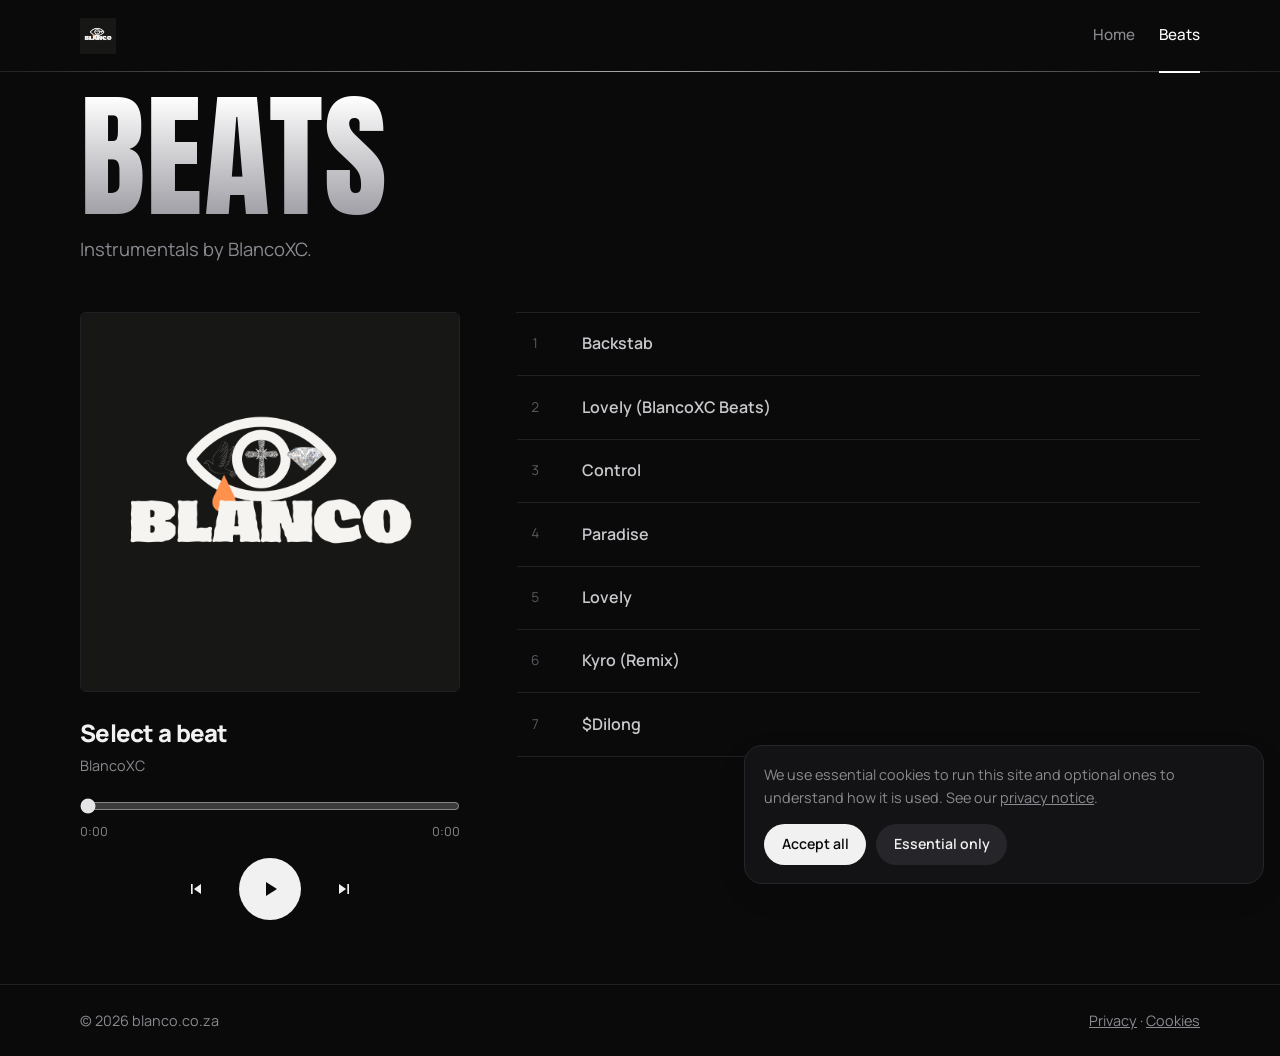
==== beats.html @ ca78fe39 "Add files via upload" ====
<!DOCTYPE html>
<html lang="en">
<head>
<meta charset="utf-8">
<meta name="viewport" content="width=device-width, initial-scale=1, viewport-fit=cover">
<title>Beats | blanco</title>
<meta name="description" content="Original beats by blanco.">
<meta name="theme-color" content="#0a0a0b">
<meta property="og:title" content="Beats | blanco"><meta property="og:description" content="Original beats by blanco."><meta property="og:image" content="/_images/blanco.jpg"><meta property="og:type" content="website">
<link rel="icon" type="image/png" href="/_images/BlancoLogo.png"><link rel="apple-touch-icon" href="/_images/BlancoLogo.png">
<link rel="preconnect" href="https://fonts.googleapis.com"><link rel="preconnect" href="https://fonts.gstatic.com" crossorigin>
<link href="https://fonts.googleapis.com/css2?family=Anton&family=Manrope:wght@400;500;600;700;800&display=swap" rel="stylesheet">
<link rel="stylesheet" href="style.css">
</head>
<body class="beats">
<a class="skip" href="#main">Skip to content</a>
<header><div class="wrap"><a class="logo" href="index.html" aria-label="blanco home"><img src="/_images/BlancoLogo.png" alt="blanco" height="36"></a>
<nav aria-label="Main"><a href="index.html">Home</a><a href="beats.html" aria-current="page">Beats</a></nav></div></header>
<main id="main"><div class="wrap"><h1>Beats</h1><p class="lead">Instrumentals by BlancoXC.</p>
<div class="beats-layout">
<section class="player" aria-label="Player"><div class="art"><img src="/_images/BlancoLogo.png" alt="blanco logo"></div><h2 class="np" id="np">Select a beat</h2><p class="by">BlancoXC</p>
<input class="seek" id="seek" type="range" min="0" max="100" value="0" step="0.1" aria-label="Seek">
<div class="times"><span id="cur">0:00</span><span id="dur">0:00</span></div>
<div class="ctrls"><button id="prev" aria-label="Previous"><svg viewBox="0 0 24 24"><path d="M6 6h2v12H6zM9.5 12 18 6v12z"/></svg></button>
<button class="main" id="play" aria-label="Play"><svg id="ico" viewBox="0 0 24 24"><path d="M8 5v14l11-7z"/></svg></button>
<button id="next" aria-label="Next"><svg viewBox="0 0 24 24"><path d="M16 6h2v12h-2zM6 18V6l8.5 6z"/></svg></button></div>
<audio id="audio" preload="none"></audio></section>
<ol class="list" id="list" aria-label="Tracks"></ol></div>
<script>
(function(){
var T=[["Backstab","Backstab-BlancoXC.mp3"],["Lovely (BlancoXC Beats)","Lovely_-_BlancoXCBeats.mp3"],["Control","Control - BlancoXC.mp3"],["Paradise","Paradise.mp3"],["Lovely","Lovely.mp3"],["Kyro (Remix)","Kyro(Remix) - BlancoXCBeats.mp3"],["$Dilong","$Dilong.mp3"]],
a=document.getElementById("audio"),L=document.getElementById("list"),i=-1,$=function(x){return document.getElementById(x)},
P="M8 5v14l11-7z",Z="M6 5h4v14H6zm8 0h4v14h-4z";
function f(t){t=isFinite(t)?t:0;return Math.floor(t/60)+":"+("0"+Math.floor(t%60)).slice(-2)}
T.forEach(function(t,k){var li=document.createElement("li"),b=document.createElement("button");
b.innerHTML='<span class="n">'+(k+1)+'</span><span class="t"></span><span class="s"></span>';
b.children[1].textContent=t[0];b.onclick=function(){k===i?tog():load(k,true)};li.appendChild(b);L.appendChild(li)});
function mark(){L.querySelectorAll("button").forEach(function(b,k){b.classList.toggle("on",k===i);b.children[2].textContent=k===i?(a.paused?"Paused":"Playing"):""})}
function load(k,go){i=(k+T.length)%T.length;a.src="/_audio/"+encodeURIComponent(T[i][1]).replace(/%2F/g,"/");$("np").textContent=T[i][0];if(go)a.play();mark()}
function tog(){if(i<0)return load(0,true);a.paused?a.play():a.pause()}
$("play").onclick=tog;$("next").onclick=function(){load(i+1,true)};$("prev").onclick=function(){a.currentTime>3?a.currentTime=0:load(i<0?0:i-1,true)};
a.onplay=a.onpause=function(){$("ico").firstElementChild.setAttribute("d",a.paused?P:Z);$("play").setAttribute("aria-label",a.paused?"Play":"Pause");mark()};
a.onended=function(){load(i+1,true)};
a.ontimeupdate=function(){$("cur").textContent=f(a.currentTime);if(a.duration)$("seek").value=a.currentTime/a.duration*100};
a.onloadedmetadata=function(){$("dur").textContent=f(a.duration)};
$("seek").oninput=function(){if(a.duration)a.currentTime=this.value/100*a.duration};
})();
</script>
</div></main>
<footer><div class="wrap"><span>&copy; 2026 blanco.co.za</span><span><button data-privacy>Privacy</button> &middot; <button id="manage">Cookies</button></span></div></footer>
<div class="cookie" id="cookie" role="dialog" aria-label="Cookie consent"><p>We use essential cookies to run this site and optional ones to understand how it is used. See our <button data-privacy style="all:unset;cursor:pointer;text-decoration:underline">privacy notice</button>.</p><div class="row"><button class="btn" id="accept">Accept all</button><button class="btn ghost" id="decline">Essential only</button></div></div>
<dialog id="privacy"><h2>Privacy &amp; cookies</h2><p>blanco.co.za stores a small cookie preference in your browser so we remember your choice. Essential cookies keep the site working. Optional cookies, if you accept them, help us measure visits anonymously.</p><p>We do not sell your personal information. You can change your choice at any time using the Cookies link in the footer. This notice is written with South Africa&rsquo;s POPIA in mind; contact us to access or delete any data we hold about you.</p><button class="btn" id="close">Close</button></dialog>
<script src="script.js"></script>
</body>
</html>
---- style.css ----
:root{--bg:#fbfbf9;--ink:#161616;--mute:#6b6b66;--line:#e8e8e3;--cream:#f8f2e2;--cream-line:#eadfc2;--wa:#25a05a;--wa-soft:#e3f4e8;--r:20px;--f:"Manrope",system-ui,-apple-system,"Segoe UI",Roboto,Helvetica,Arial,sans-serif}
@media(prefers-color-scheme:dark){:root:not([data-force]){--bg:#fbfbf9}}
*{box-sizing:border-box;margin:0}
html{scroll-behavior:smooth;-webkit-text-size-adjust:100%}
body{font-family:var(--f);background:var(--bg);color:var(--ink);line-height:1.6;min-height:100vh;display:flex;flex-direction:column;padding-top:env(safe-area-inset-top,0)}
img{max-width:100%;display:block}
a{color:inherit}
:focus-visible{outline:2px solid var(--ink);outline-offset:3px;border-radius:6px}
.skip{position:absolute;left:-999px;top:8px;background:var(--ink);color:#fff;padding:8px 14px;border-radius:8px;z-index:100}
.skip:focus{left:8px}
.wrap{width:min(1120px,100% - 2.5rem);margin-inline:auto}
header{padding:1.4rem 0}
header .wrap{display:flex;justify-content:space-between;align-items:center;gap:1rem}
.logo{font-weight:800;font-size:1.35rem;letter-spacing:-.04em;text-decoration:none}
nav{display:flex;gap:1.5rem}
nav a{text-decoration:none;color:var(--mute);font-size:.95rem;font-weight:500;transition:color .2s}
nav a:hover,nav a[aria-current]{color:var(--ink)}
main{flex:1;padding:1rem 0 4rem}
.grid{display:grid;grid-template-columns:minmax(0,1.6fr) minmax(0,1fr);gap:2.5rem;align-items:start}
h1{font-size:clamp(2.6rem,7vw,5.2rem);line-height:1;letter-spacing:-.05em;font-weight:800}
.lead{color:var(--mute);font-size:clamp(1rem,2vw,1.15rem);max-width:46ch;margin:1.2rem 0 2rem}
.hero-img{width:100%;aspect-ratio:4/3;object-fit:cover;border-radius:var(--r);background:#ececE6;border:1px solid var(--line)}
.btn{display:inline-block;padding:.85rem 1.5rem;border-radius:999px;background:var(--ink);color:#fff;text-decoration:none;font-weight:600;font-size:.95rem;transition:transform .2s}
.btn:hover{transform:translateY(-2px)}
.wa{background:var(--cream);border:1px solid var(--cream-line);border-radius:var(--r);padding:1rem;position:sticky;top:1.5rem}
.wa img{width:100%;aspect-ratio:1;object-fit:cover;border-radius:14px;background:#ece4cf}
.wa h2{font-size:1.25rem;letter-spacing:-.02em;margin:1rem .4rem .2rem}
.wa p{color:var(--mute);font-size:.92rem;margin:0 .4rem 1rem}
.wa-btn{display:flex;align-items:center;justify-content:center;gap:.6rem;padding:.9rem 1rem;border-radius:14px;text-decoration:none;font-weight:700;color:#14532d;background:linear-gradient(135deg,#fff 0%,var(--wa-soft) 100%);border:1px solid #cfe8d6;transition:box-shadow .25s,transform .2s}
.wa-btn:hover{box-shadow:0 4px 14px rgba(37,160,90,.15);transform:translateY(-1px)}
.wa-btn svg{width:20px;height:20px;fill:var(--wa)}
/* beats */
.chrome{border-radius:24px;padding:1.2rem;color:#1a1d21;background:linear-gradient(135deg,#f4f6f8 0%,#c3c9d0 22%,#f8fafb 40%,#9aa2ab 62%,#e7eaee 80%,#b3bac2 100%);border:1px solid #fff;box-shadow:inset 0 1px 0 #fff,0 12px 30px rgba(30,40,50,.12)}
.chrome img{width:100%;aspect-ratio:1;object-fit:cover;border-radius:16px;background:#aeb5bd}
.chrome h2{font-size:1.5rem;letter-spacing:-.03em;margin:1.1rem 0 .2rem}
.chrome p{color:#3c434b;font-size:.95rem}
.beats-grid{display:grid;grid-template-columns:repeat(auto-fit,minmax(min(100%,300px),1fr));gap:1.5rem;margin-top:2.5rem}
.tag{display:inline-block;margin-top:.9rem;padding:.35rem .9rem;border-radius:999px;background:rgba(255,255,255,.7);border:1px solid rgba(255,255,255,.9);font-size:.85rem;font-weight:600}
footer{border-top:1px solid var(--line);padding:1.5rem 0 calc(1.5rem + env(safe-area-inset-bottom,0));color:var(--mute);font-size:.9rem}
footer .wrap{display:flex;justify-content:space-between;flex-wrap:wrap;gap:.6rem}
footer button{all:unset;cursor:pointer;text-decoration:underline}
footer button:focus-visible{outline:2px solid var(--ink)}
/* cookies + privacy */
.cookie{position:fixed;left:1rem;right:1rem;bottom:calc(1rem + env(safe-area-inset-bottom,0));max-width:520px;margin-inline:auto 0;background:#fff;border:1px solid var(--line);border-radius:18px;padding:1.1rem 1.2rem;box-shadow:0 10px 30px rgba(0,0,0,.08);z-index:50;display:none}
.cookie.show{display:block}
.cookie p{font-size:.9rem;color:var(--mute);margin-bottom:.9rem}
.cookie .row{display:flex;gap:.6rem;flex-wrap:wrap}
.cookie .btn{border:0;cursor:pointer;font:inherit;font-weight:600;font-size:.88rem;padding:.6rem 1.1rem}
.cookie .ghost{background:#f1f1ed;color:var(--ink)}
dialog{border:1px solid var(--line);border-radius:var(--r);padding:1.6rem;max-width:min(520px,calc(100% - 2rem));color:var(--ink)}
dialog::backdrop{background:rgba(0,0,0,.3)}
dialog h2{margin-bottom:.6rem;letter-spacing:-.02em}
dialog p{color:var(--mute);font-size:.92rem;margin-bottom:.8rem}
dialog .btn{border:0;cursor:pointer;font:inherit;font-weight:600}
@media(max-width:820px){.grid{grid-template-columns:1fr}.wa{position:static}.cookie{margin-inline:auto}}
@media(max-width:480px){nav{gap:1rem}footer .wrap{flex-direction:column}}
@media(prefers-reduced-motion:reduce){*{transition:none!important;scroll-behavior:auto!important}}
@media(prefers-reduced-motion:reduce){.hero-img{display:block}}


/* ---- beats: dark trap ---- */
.beats{--bg:#0a0a0b;--ink:#f1f1f2;--mute:#8a8a90;--line:#212125;--logo-filter:none;background:var(--bg);color:var(--ink)}
.beats nav a{color:var(--mute)}.beats nav a:hover,.beats nav a[aria-current]{color:#fff}
.beats .logo img{filter:var(--logo-filter)}
.beats :focus-visible{outline-color:#fff}
.beats .skip{background:#fff;color:#000}
.beats footer{border-color:var(--line)}
.beats .cookie,.beats dialog{background:#131315;border-color:#26262a;color:var(--ink)}
.beats .cookie p,.beats dialog p{color:var(--mute)}
.beats .btn{background:#f1f1f2;color:#0a0a0b}
.beats .btn.ghost{background:#26262a;color:#f1f1f2}
.beats h1{font-family:"Anton","Impact","Arial Narrow",sans-serif;font-weight:400;letter-spacing:.01em;text-transform:uppercase;font-size:clamp(3.4rem,13vw,8.5rem);line-height:.9;background:linear-gradient(180deg,#fff 0%,#9c9ca3 100%);-webkit-background-clip:text;background-clip:text;color:transparent}
.beats .lead{color:var(--mute);margin:1rem 0 0}
.beats-layout{display:grid;grid-template-columns:minmax(0,380px) minmax(0,1fr);gap:3.5rem;margin-top:3rem;align-items:start}
.player{position:sticky;top:1.5rem}
.art{aspect-ratio:1;border-radius:6px;display:grid;place-items:center;padding:18%;background:radial-gradient(circle at 50% 35%,#1c1c20 0%,#0e0e10 70%);border:1px solid var(--line)}
.art img{width:100%;height:100%;object-fit:contain;filter:var(--logo-filter)}
.np{font-size:1.5rem;font-weight:800;letter-spacing:-.03em;margin:1.4rem 0 .1rem}
.by{color:var(--mute);font-size:.9rem}
.seek{width:100%;margin:1.3rem 0 .3rem;accent-color:#e5e5e7;cursor:pointer}
.times{display:flex;justify-content:space-between;font-size:.78rem;color:var(--mute);font-variant-numeric:tabular-nums}
.ctrls{display:flex;justify-content:center;align-items:center;gap:1.3rem;margin-top:1rem}
.ctrls button{all:unset;cursor:pointer;display:grid;place-items:center;width:44px;height:44px;border-radius:50%;transition:background .2s}
.ctrls button:hover{background:#1a1a1d}
.ctrls button:focus-visible{outline:2px solid #fff;outline-offset:2px}
.ctrls .main{width:62px;height:62px;background:#f1f1f2}
.ctrls .main:hover{background:#fff}
.ctrls svg{width:20px;height:20px;fill:#f1f1f2}
.ctrls .main svg{fill:#0a0a0b;width:24px;height:24px}
.list{list-style:none;padding:0;border-top:1px solid var(--line)}
.list button{all:unset;box-sizing:border-box;width:100%;cursor:pointer;display:grid;grid-template-columns:2.2rem 1fr auto;align-items:center;gap:1rem;padding:1.15rem .8rem;border-bottom:1px solid var(--line);border-left:2px solid transparent;transition:background .2s}
.list button:hover{background:#111113}
.list button:focus-visible{outline:2px solid #fff;outline-offset:-2px}
.list .n{color:#5a5a60;font-size:.85rem;font-variant-numeric:tabular-nums}
.list .t{font-weight:600;color:#c9c9cd}
.list .s{font-size:.78rem;color:#b3202a;font-weight:600}
.list .on{border-left-color:#b3202a;background:#111113}
.list .on .t,.list .on .n{color:#fff}
@media(max-width:820px){.beats-layout{grid-template-columns:1fr;gap:2rem}.player{position:static}.art{max-width:420px;margin-inline:auto}}
.logo{display:inline-flex;align-items:center}.logo img{height:36px;width:auto;max-width:160px;object-fit:contain}@media(max-width:480px){.logo img{height:30px}}
/* navbar line + active marker */
header{position:relative;border-bottom:1px solid var(--line);padding:1.1rem 0;margin-bottom:.5rem}
header::after{content:"";position:absolute;left:0;right:0;bottom:-1px;height:1px;background:linear-gradient(90deg,transparent,#161616 50%,transparent);opacity:.45}
nav a{position:relative;padding:.3rem 0}
nav a[aria-current]::after{content:"";position:absolute;left:0;right:0;bottom:-1.25rem;height:2px;background:var(--ink)}
.beats header::after{background:linear-gradient(90deg,transparent,#c9c9cf 50%,transparent);opacity:.8}
.beats nav a[aria-current]::after{background:#fff}
/* logo fills the whole card */
.art{padding:0;overflow:hidden;background:#0e0e10}
.art img{width:100%;height:100%;object-fit:cover;display:block}
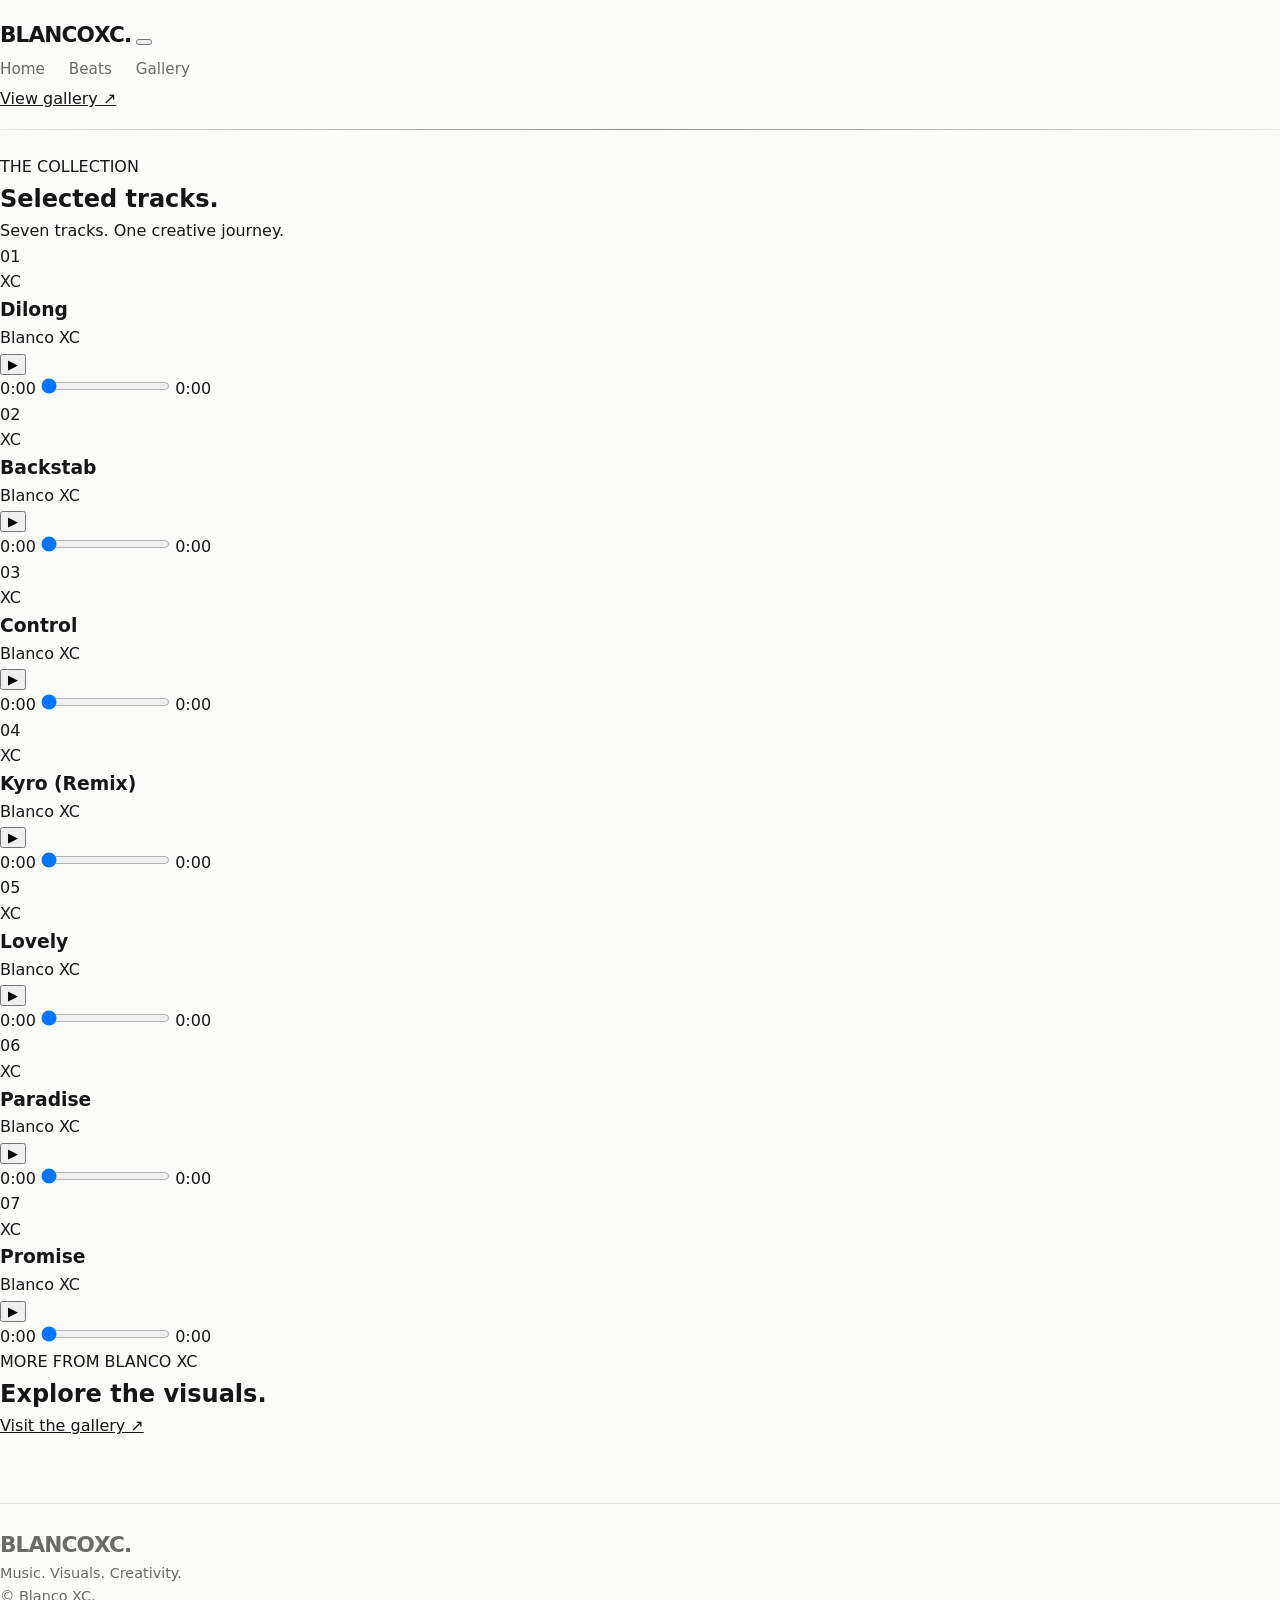
==== commit d7395025: "Update beats.html" ====
--- a/beats.html
+++ b/beats.html
@@ -1,55 +1,290 @@
+
 <!DOCTYPE html>
 <html lang="en">
 <head>
-<meta charset="utf-8">
-<meta name="viewport" content="width=device-width, initial-scale=1, viewport-fit=cover">
-<title>Beats | blanco</title>
-<meta name="description" content="Original beats by blanco.">
-<meta name="theme-color" content="#0a0a0b">
-<meta property="og:title" content="Beats | blanco"><meta property="og:description" content="Original beats by blanco."><meta property="og:image" content="/_images/blanco.jpg"><meta property="og:type" content="website">
-<link rel="icon" type="image/png" href="/_images/BlancoLogo.png"><link rel="apple-touch-icon" href="/_images/BlancoLogo.png">
-<link rel="preconnect" href="https://fonts.googleapis.com"><link rel="preconnect" href="https://fonts.gstatic.com" crossorigin>
-<link href="https://fonts.googleapis.com/css2?family=Anton&family=Manrope:wght@400;500;600;700;800&display=swap" rel="stylesheet">
-<link rel="stylesheet" href="style.css">
+    <meta charset="UTF-8">
+    <meta name="viewport" content="width=device-width, initial-scale=1.0">
+    <meta name="description" content="Explore the music collection by Blanco XC.">
+    <title>Beats | Blanco XC</title>
+    <link rel="stylesheet" href="style.css">
+    <link rel="icon" type="image/png" href="_images/blancologo.png">
 </head>
-<body class="beats">
-<a class="skip" href="#main">Skip to content</a>
-<header><div class="wrap"><a class="logo" href="index.html" aria-label="blanco home"><img src="/_images/BlancoLogo.png" alt="blanco" height="36"></a>
-<nav aria-label="Main"><a href="index.html">Home</a><a href="beats.html" aria-current="page">Beats</a></nav></div></header>
-<main id="main"><div class="wrap"><h1>Beats</h1><p class="lead">Instrumentals by BlancoXC.</p>
-<div class="beats-layout">
-<section class="player" aria-label="Player"><div class="art"><img src="/_images/BlancoLogo.png" alt="blanco logo"></div><h2 class="np" id="np">Select a beat</h2><p class="by">BlancoXC</p>
-<input class="seek" id="seek" type="range" min="0" max="100" value="0" step="0.1" aria-label="Seek">
-<div class="times"><span id="cur">0:00</span><span id="dur">0:00</span></div>
-<div class="ctrls"><button id="prev" aria-label="Previous"><svg viewBox="0 0 24 24"><path d="M6 6h2v12H6zM9.5 12 18 6v12z"/></svg></button>
-<button class="main" id="play" aria-label="Play"><svg id="ico" viewBox="0 0 24 24"><path d="M8 5v14l11-7z"/></svg></button>
-<button id="next" aria-label="Next"><svg viewBox="0 0 24 24"><path d="M16 6h2v12h-2zM6 18V6l8.5 6z"/></svg></button></div>
-<audio id="audio" preload="none"></audio></section>
-<ol class="list" id="list" aria-label="Tracks"></ol></div>
-<script>
-(function(){
-var T=[["Backstab","Backstab-BlancoXC.mp3"],["Lovely (BlancoXC Beats)","Lovely_-_BlancoXCBeats.mp3"],["Control","Control - BlancoXC.mp3"],["Paradise","Paradise.mp3"],["Lovely","Lovely.mp3"],["Kyro (Remix)","Kyro(Remix) - BlancoXCBeats.mp3"],["$Dilong","$Dilong.mp3"]],
-a=document.getElementById("audio"),L=document.getElementById("list"),i=-1,$=function(x){return document.getElementById(x)},
-P="M8 5v14l11-7z",Z="M6 5h4v14H6zm8 0h4v14h-4z";
-function f(t){t=isFinite(t)?t:0;return Math.floor(t/60)+":"+("0"+Math.floor(t%60)).slice(-2)}
-T.forEach(function(t,k){var li=document.createElement("li"),b=document.createElement("button");
-b.innerHTML='<span class="n">'+(k+1)+'</span><span class="t"></span><span class="s"></span>';
-b.children[1].textContent=t[0];b.onclick=function(){k===i?tog():load(k,true)};li.appendChild(b);L.appendChild(li)});
-function mark(){L.querySelectorAll("button").forEach(function(b,k){b.classList.toggle("on",k===i);b.children[2].textContent=k===i?(a.paused?"Paused":"Playing"):""})}
-function load(k,go){i=(k+T.length)%T.length;a.src="/_audio/"+encodeURIComponent(T[i][1]).replace(/%2F/g,"/");$("np").textContent=T[i][0];if(go)a.play();mark()}
-function tog(){if(i<0)return load(0,true);a.paused?a.play():a.pause()}
-$("play").onclick=tog;$("next").onclick=function(){load(i+1,true)};$("prev").onclick=function(){a.currentTime>3?a.currentTime=0:load(i<0?0:i-1,true)};
-a.onplay=a.onpause=function(){$("ico").firstElementChild.setAttribute("d",a.paused?P:Z);$("play").setAttribute("aria-label",a.paused?"Play":"Pause");mark()};
-a.onended=function(){load(i+1,true)};
-a.ontimeupdate=function(){$("cur").textContent=f(a.currentTime);if(a.duration)$("seek").value=a.currentTime/a.duration*100};
-a.onloadedmetadata=function(){$("dur").textContent=f(a.duration)};
-$("seek").oninput=function(){if(a.duration)a.currentTime=this.value/100*a.duration};
-})();
-</script>
-</div></main>
-<footer><div class="wrap"><span>&copy; 2026 blanco.co.za</span><span><button data-privacy>Privacy</button> &middot; <button id="manage">Cookies</button></span></div></footer>
-<div class="cookie" id="cookie" role="dialog" aria-label="Cookie consent"><p>We use essential cookies to run this site and optional ones to understand how it is used. See our <button data-privacy style="all:unset;cursor:pointer;text-decoration:underline">privacy notice</button>.</p><div class="row"><button class="btn" id="accept">Accept all</button><button class="btn ghost" id="decline">Essential only</button></div></div>
-<dialog id="privacy"><h2>Privacy &amp; cookies</h2><p>blanco.co.za stores a small cookie preference in your browser so we remember your choice. Essential cookies keep the site working. Optional cookies, if you accept them, help us measure visits anonymously.</p><p>We do not sell your personal information. You can change your choice at any time using the Cookies link in the footer. This notice is written with South Africa&rsquo;s POPIA in mind; contact us to access or delete any data we hold about you.</p><button class="btn" id="close">Close</button></dialog>
+
+<body>
+
+<header class="site-header">
+    <a href="index.html" class="logo">BLANCO<span>XC.</span></a>
+
+    <button class="menu-toggle" id="menuToggle" aria-label="Toggle navigation">
+        <span></span>
+        <span></span>
+    </button>
+
+    <nav class="main-nav" id="mainNav">
+        <a href="index.html">Home</a>
+        <a href="beats.html" class="active">Beats</a>
+        <a href="images.html">Gallery</a>
+    </nav>
+
+    <a href="images.html" class="header-button">View gallery ↗</a>
+</header>
+
+<main>
+
+    <!-- VIDEO HERO -->
+    <section class="page-hero beats-page-hero"
+             style="position:relative; overflow:hidden;">
+
+        <video autoplay muted loop playsinline
+               style="position:absolute; inset:0; width:100%; height:100%; object-fit:cover; z-index:0;"
+               aria-hidden="true">
+            <source src="_images/blancoxcbeats.mp4" type="video/mp4">
+        </video>
+
+    </section>
+
+
+    <!-- MUSIC COLLECTION -->
+    <section class="music-section">
+
+        <div class="section-heading">
+            <div>
+                <p class="eyebrow">THE COLLECTION</p>
+                <h2>Selected tracks<span>.</span></h2>
+            </div>
+            <p>Seven tracks. One creative journey.</p>
+        </div>
+
+        <div class="music-list">
+
+            <!-- TRACK 01 -->
+            <article class="music-card">
+                <div class="track-number">01</div>
+                <div class="track-art"><span>XC</span></div>
+
+                <div class="track-info">
+                    <h3>Dilong</h3>
+                    <p>Blanco XC</p>
+                </div>
+
+                <div class="custom-player" data-player>
+                    <audio preload="metadata">
+                        <source src="_audio/$Dilong.mp3" type="audio/mpeg">
+                    </audio>
+
+                    <button class="player-play" aria-label="Play Dilong">
+                        <span class="play-icon">▶</span>
+                    </button>
+
+                    <div class="player-main">
+                        <div class="player-progress">
+                            <span class="player-current">0:00</span>
+                            <input class="player-seek" type="range" min="0" max="100" value="0" aria-label="Seek Dilong">
+                            <span class="player-duration">0:00</span>
+                        </div>
+                    </div>
+                </div>
+            </article>
+
+
+            <!-- TRACK 02 -->
+            <article class="music-card">
+                <div class="track-number">02</div>
+                <div class="track-art"><span>XC</span></div>
+
+                <div class="track-info">
+                    <h3>Backstab</h3>
+                    <p>Blanco XC</p>
+                </div>
+
+                <div class="custom-player" data-player>
+                    <audio preload="metadata">
+                        <source src="_audio/Backstab-BlancoXC.mp3" type="audio/mpeg">
+                    </audio>
+
+                    <button class="player-play" aria-label="Play Backstab">
+                        <span class="play-icon">▶</span>
+                    </button>
+
+                    <div class="player-main">
+                        <div class="player-progress">
+                            <span class="player-current">0:00</span>
+                            <input class="player-seek" type="range" min="0" max="100" value="0" aria-label="Seek Backstab">
+                            <span class="player-duration">0:00</span>
+                        </div>
+                    </div>
+                </div>
+            </article>
+
+
+            <!-- TRACK 03 -->
+            <article class="music-card">
+                <div class="track-number">03</div>
+                <div class="track-art"><span>XC</span></div>
+
+                <div class="track-info">
+                    <h3>Control</h3>
+                    <p>Blanco XC</p>
+                </div>
+
+                <div class="custom-player" data-player>
+                    <audio preload="metadata">
+                        <source src="_audio/Control - BlancoXC.mp3" type="audio/mpeg">
+                    </audio>
+
+                    <button class="player-play" aria-label="Play Control">
+                        <span class="play-icon">▶</span>
+                    </button>
+
+                    <div class="player-main">
+                        <div class="player-progress">
+                            <span class="player-current">0:00</span>
+                            <input class="player-seek" type="range" min="0" max="100" value="0" aria-label="Seek Control">
+                            <span class="player-duration">0:00</span>
+                        </div>
+                    </div>
+                </div>
+            </article>
+
+
+            <!-- TRACK 04 -->
+            <article class="music-card">
+                <div class="track-number">04</div>
+                <div class="track-art"><span>XC</span></div>
+
+                <div class="track-info">
+                    <h3>Kyro (Remix)</h3>
+                    <p>Blanco XC</p>
+                </div>
+
+                <div class="custom-player" data-player>
+                    <audio preload="metadata">
+                        <source src="_audio/Kyro(Remix) - BlancoXCBeats.mp3" type="audio/mpeg">
+                    </audio>
+
+                    <button class="player-play" aria-label="Play Kyro Remix">
+                        <span class="play-icon">▶</span>
+                    </button>
+
+                    <div class="player-main">
+                        <div class="player-progress">
+                            <span class="player-current">0:00</span>
+                            <input class="player-seek" type="range" min="0" max="100" value="0" aria-label="Seek Kyro Remix">
+                            <span class="player-duration">0:00</span>
+                        </div>
+                    </div>
+                </div>
+            </article>
+
+
+            <!-- TRACK 05 -->
+            <article class="music-card">
+                <div class="track-number">05</div>
+                <div class="track-art"><span>XC</span></div>
+
+                <div class="track-info">
+                    <h3>Lovely</h3>
+                    <p>Blanco XC</p>
+                </div>
+
+                <div class="custom-player" data-player>
+                    <audio preload="metadata">
+                        <source src="_audio/Lovely_-_BlancoXCBeats.mp3" type="audio/mpeg">
+                    </audio>
+
+                    <button class="player-play" aria-label="Play Lovely">
+                        <span class="play-icon">▶</span>
+                    </button>
+
+                    <div class="player-main">
+                        <div class="player-progress">
+                            <span class="player-current">0:00</span>
+                            <input class="player-seek" type="range" min="0" max="100" value="0" aria-label="Seek Lovely">
+                            <span class="player-duration">0:00</span>
+                        </div>
+                    </div>
+                </div>
+            </article>
+
+
+            <!-- TRACK 06 -->
+            <article class="music-card">
+                <div class="track-number">06</div>
+                <div class="track-art"><span>XC</span></div>
+
+                <div class="track-info">
+                    <h3>Paradise</h3>
+                    <p>Blanco XC</p>
+                </div>
+
+                <div class="custom-player" data-player>
+                    <audio preload="metadata">
+                        <source src="_audio/Paradise.mp3" type="audio/mpeg">
+                    </audio>
+
+                    <button class="player-play" aria-label="Play Paradise">
+                        <span class="play-icon">▶</span>
+                    </button>
+
+                    <div class="player-main">
+                        <div class="player-progress">
+                            <span class="player-current">0:00</span>
+                            <input class="player-seek" type="range" min="0" max="100" value="0" aria-label="Seek Paradise">
+                            <span class="player-duration">0:00</span>
+                        </div>
+                    </div>
+                </div>
+            </article>
+
+
+            <!-- TRACK 07 -->
+            <article class="music-card">
+                <div class="track-number">07</div>
+                <div class="track-art"><span>XC</span></div>
+
+                <div class="track-info">
+                    <h3>Promise</h3>
+                    <p>Blanco XC</p>
+                </div>
+
+                <div class="custom-player" data-player>
+                    <audio preload="metadata">
+                        <source src="_audio/Promise.mp3" type="audio/mpeg">
+                    </audio>
+
+                    <button class="player-play" aria-label="Play Promise">
+                        <span class="play-icon">▶</span>
+                    </button>
+
+                    <div class="player-main">
+                        <div class="player-progress">
+                            <span class="player-current">0:00</span>
+                            <input class="player-seek" type="range" min="0" max="100" value="0" aria-label="Seek Promise">
+                            <span class="player-duration">0:00</span>
+                        </div>
+                    </div>
+                </div>
+            </article>
+
+        </div>
+    </section>
+
+
+    <section class="music-bottom">
+        <p class="eyebrow">MORE FROM BLANCO XC</p>
+        <h2>Explore the visuals<span>.</span></h2>
+        <a href="images.html" class="primary-button">Visit the gallery ↗</a>
+    </section>
+
+</main>
+
+
+<footer class="site-footer">
+    <a href="index.html" class="logo">BLANCO<span>XC.</span></a>
+    <p>Music. Visuals. Creativity.</p>
+    <p>© <span class="current-year"></span> Blanco XC.</p>
+</footer>
+
 <script src="script.js"></script>
 </body>
-</html>+</html>
